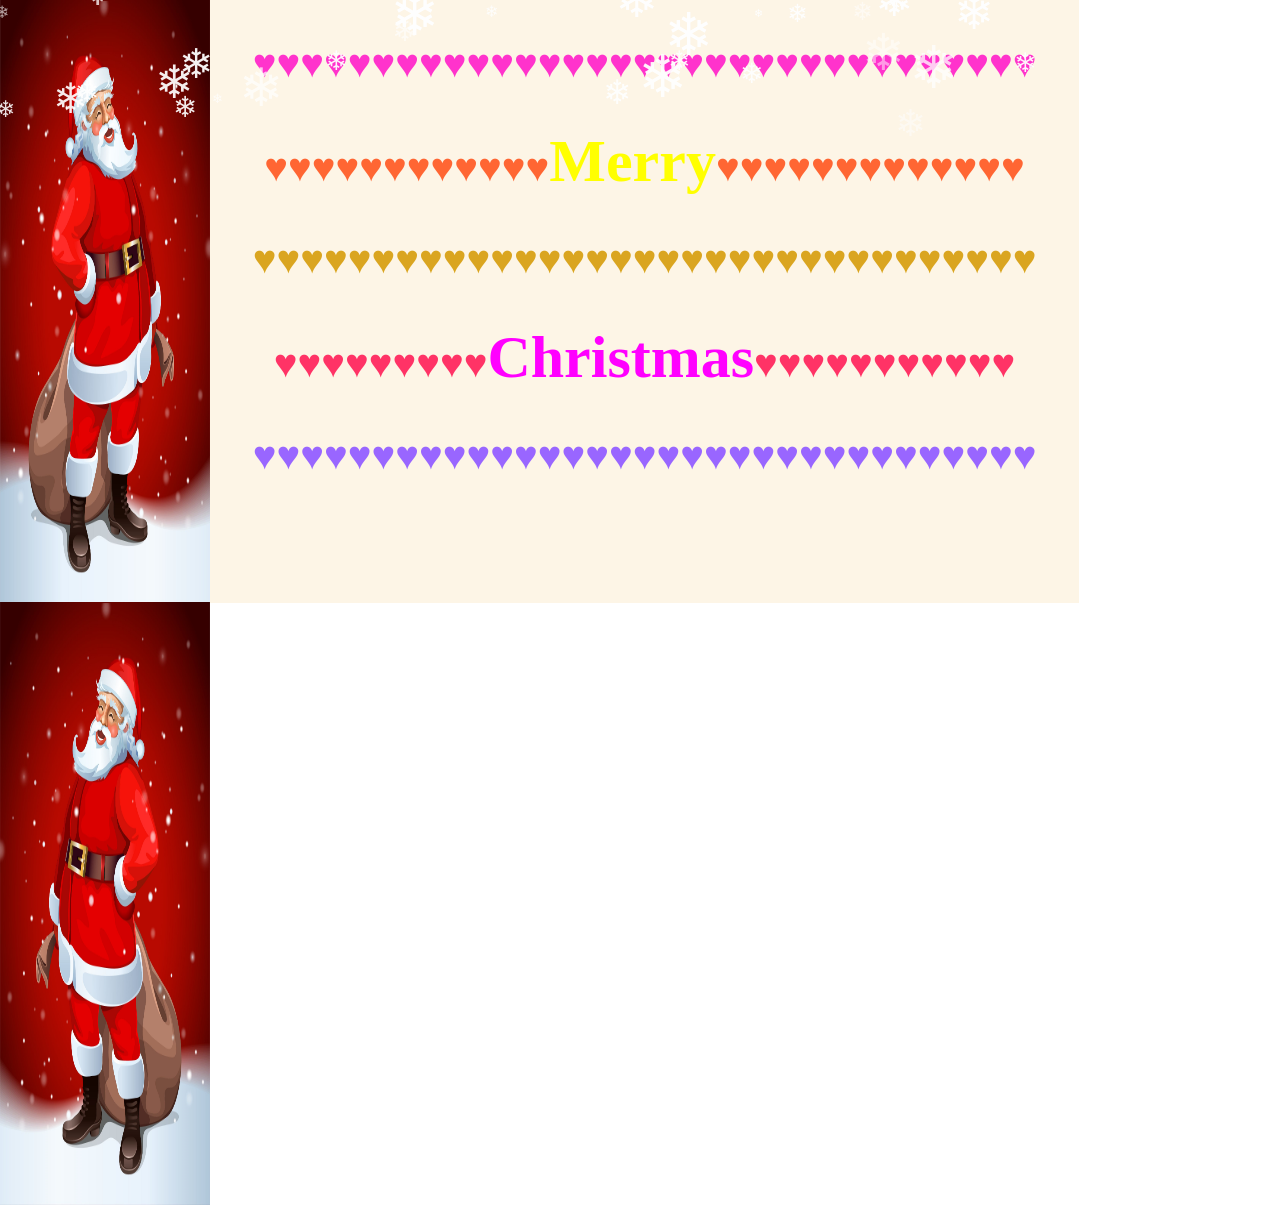
==== index.html @ 4d6cce8f "Add files via upload" ====
﻿<html>
<head>
	<meta name="viewport" content="width=device-width, initial-scale=1">
	<meta name="viewport" content="width=device-width, initial-scale=1, maximum-scale=1, user-scalable=no">
	<meta name="viewport" content="width=device-width,minimum-scale=1.0,maximum-scale=1.0" />
	<meta http-equiv="Content-type" name="viewport" content="initial-scale=1.0, maximum-scale=1.0, user-scalable=no, width=device-width">
	<meta http-equiv="Content-Type" content="text/html; charset=UTF-8">

	<script src="https://code.jquery.com/jquery-3.2.1.min.js"></script>
	<script src="js/jq.snow.js"></script>

	<link href="css/style.css" rel="stylesheet" type="text/css" />

<title>圣诞快乐！</title>

<!-- <script type="text/javascript">
	$(function(){
		$.fn.snow({ 
			minSize: 10, //雪花的最小尺寸
			maxSize: 50, //雪花的最大尺寸
			newOn: 50 //雪花出现的频率 这个数值越小雪花越多
			flakeColor:red;
		});
	});
</script>
 -->
<script type="text/javascript">
	$(function(){
		$.fn.snow({ 
			minSize: 10, //雪花的最小尺寸
			maxSize: 50, //雪花的最大尺寸
			newOn: 50 //雪花出现的频率 这个数值越小雪花越多
		});
	});
</script>

	<!-- <embed src="http://5sing.kugou.com/bz/2028715.html"  -->  
		<!-- width=1 height=1 loop="1" autostart="true"> -->    <!-- 上邪 -->
		
		
		<!-- <embed src="http://v.yinyuetai.com/video/566424"    
			width=1 height=1 loop="true" autostart="true">  -->    <!-- 故乡的原风景 -->

			<!-- <embed src="https://music.163.com/#/song?id=520566219"    
			width=1 height=1 loop="true" autostart="true">  -->   <!-- JINGLE BELLS (英语) -->

			<!-- <bgsound src="https://music.163.com/song?id=22509038&userid=1714193921" loop=-1 /> -->

			<audio autoplay="" loop=""><source src="music/Jingle Bells.mp3"></audio>

</head>
<body>
	<div id="div_left"><img src="img/1.jpg" /></div>
	<div id="div1">
	<p class="box" style="color:#ff33cc">♥♥♥♥♥♥♥♥♥♥♥♥♥♥♥♥♥♥♥♥♥♥♥♥♥♥♥♥♥♥♥♥♥</p>
	<p class="box" style="color:#ff6633">♥♥♥♥♥♥♥♥♥♥♥♥<b id=font1 class="box">Merry</b>♥♥♥♥♥♥♥♥♥♥♥♥♥</p>
	<p class="box" style="color:#DAA520">♥♥♥♥♥♥♥♥♥♥♥♥♥♥♥♥♥♥♥♥♥♥♥♥♥♥♥♥♥♥♥♥♥</p>
	<p class="box" style="color:#FF3366">♥♥♥♥♥♥♥♥♥<b id=font2 class="box">Christmas</b>♥♥♥♥♥♥♥♥♥♥♥</p>
	<p class="box" style="color:#9966ff">♥♥♥♥♥♥♥♥♥♥♥♥♥♥♥♥♥♥♥♥♥♥♥♥♥♥♥♥♥♥♥♥♥</p>
	</div>
	<div id="div_right"><img src="img/2.jpg" /></div>
</body>
</html>
---- css/style.css ----
﻿
	body{
		margin:0 auto;
		padding:0 auto;
		<!-- background:#FDF5E6 url(img/sd13.jpg) no-repeat center; -->
		color:#ccc;
	}
	p{
		text-align:center;
	}
	.box{ animation: change 1s  ease-in  infinite ; font-size: 40px; color:#f09; font-weight: bold}
        @keyframes change {
            0%{ text-shadow: 0 0 4px #f00}
            50%{ text-shadow: 0 0 40px #f00}
            100%{ text-shadow: 0 0 4px #f00}
        }
	#font1,#font2{
		font-size:60px;
		font-family:宋体;
	}	
	#font1{
		color:yellow;
	}
	#font2{
		color:fuchsia;
	}
	#div1{
		background:#FDF5E6 url(../img/sd8.jpg) no-repeat center; 
		width:869px;
		height:603px;
		float:left;
	}
	#div_left{
		width:210px;
		height:603px;
		float:left;
	}
	#div_right{
		width:210px;
		height:603px;
		float:left;
		margin-top:-1px;
	}
	img{
		width:210px;
		height:603px;
	}
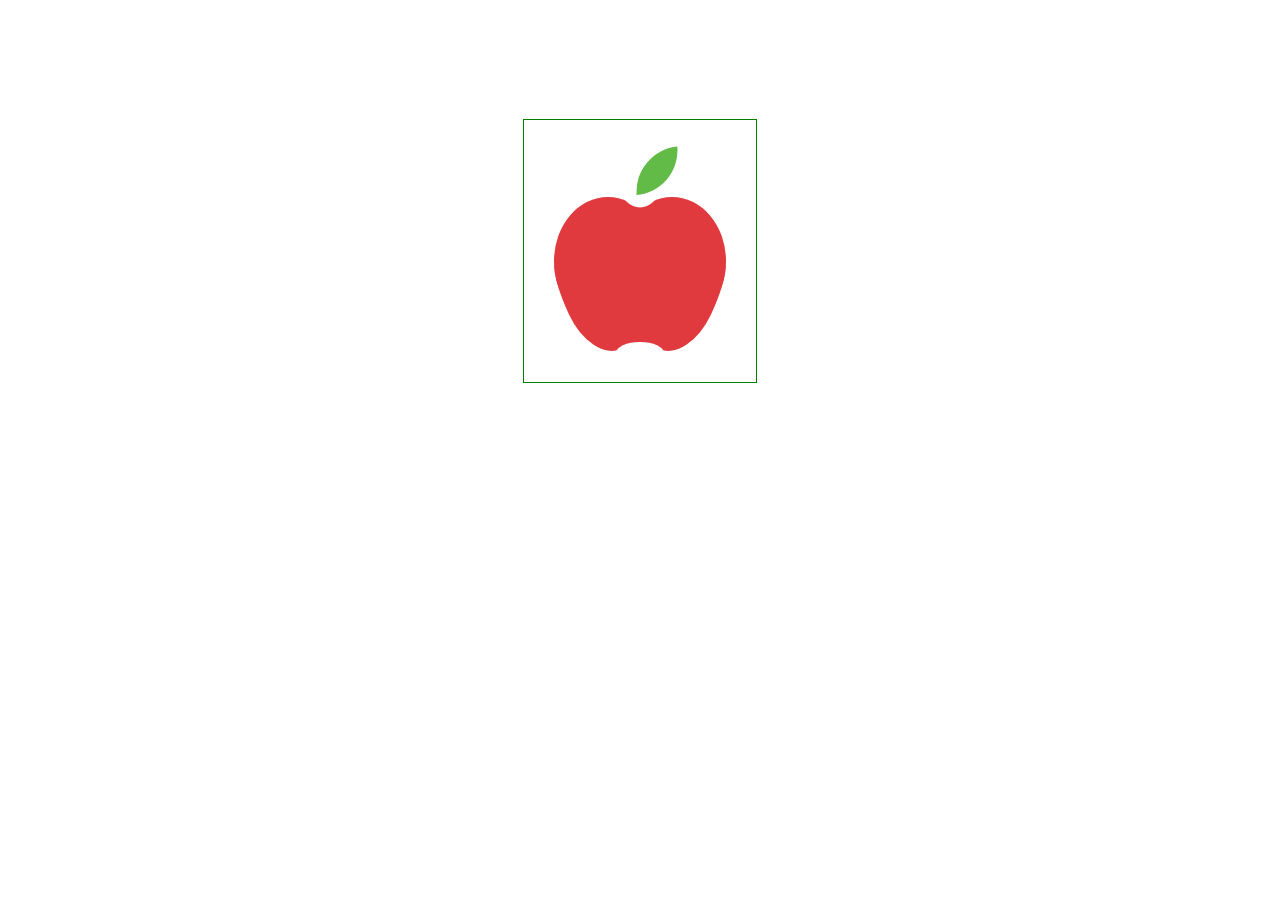
==== commit 4b14e61a: "Add files via upload" ====
--- a/index.html
+++ b/index.html
@@ -1,63 +1,147 @@
-﻿<html>
+<!DOCTYPE html>
+<html lang="en">
 <head>
-	<meta name="viewport" content="width=device-width, initial-scale=1">
-	<meta name="viewport" content="width=device-width, initial-scale=1, maximum-scale=1, user-scalable=no">
-	<meta name="viewport" content="width=device-width,minimum-scale=1.0,maximum-scale=1.0" />
-	<meta http-equiv="Content-type" name="viewport" content="initial-scale=1.0, maximum-scale=1.0, user-scalable=no, width=device-width">
-	<meta http-equiv="Content-Type" content="text/html; charset=UTF-8">
-
-	<script src="https://code.jquery.com/jquery-3.2.1.min.js"></script>
-	<script src="js/jq.snow.js"></script>
-
-	<link href="css/style.css" rel="stylesheet" type="text/css" />
-
-<title>圣诞快乐！</title>
-
-<!-- <script type="text/javascript">
-	$(function(){
-		$.fn.snow({ 
-			minSize: 10, //雪花的最小尺寸
-			maxSize: 50, //雪花的最大尺寸
-			newOn: 50 //雪花出现的频率 这个数值越小雪花越多
-			flakeColor:red;
-		});
-	});
-</script>
- -->
-<script type="text/javascript">
-	$(function(){
-		$.fn.snow({ 
-			minSize: 10, //雪花的最小尺寸
-			maxSize: 50, //雪花的最大尺寸
-			newOn: 50 //雪花出现的频率 这个数值越小雪花越多
-		});
-	});
-</script>
-
-	<!-- <embed src="http://5sing.kugou.com/bz/2028715.html"  -->  
-		<!-- width=1 height=1 loop="1" autostart="true"> -->    <!-- 上邪 -->
-		
-		
-		<!-- <embed src="http://v.yinyuetai.com/video/566424"    
-			width=1 height=1 loop="true" autostart="true">  -->    <!-- 故乡的原风景 -->
-
-			<!-- <embed src="https://music.163.com/#/song?id=520566219"    
-			width=1 height=1 loop="true" autostart="true">  -->   <!-- JINGLE BELLS (英语) -->
-
-			<!-- <bgsound src="https://music.163.com/song?id=22509038&userid=1714193921" loop=-1 /> -->
-
-			<audio autoplay="" loop=""><source src="music/Jingle Bells.mp3"></audio>
-
+    <meta charset="UTF-8">
+        <title></title>
+    <style>
+        .apple {
+            position: relative;
+            width: 172px;
+            height: 202px;
+            margin: 150px auto;
+            outline: 1px solid green;
+            outline-offset: 30px;
+        }
+ 
+        .handle {
+            position: absolute;
+            z-index: 100;
+            left: 122px;
+            top: -22px;
+            transform: rotate(40deg);
+            background-color: #62bb47;
+        }
+ 
+        .handle:before, .handle:after {
+            background-color: #62bb47;
+            border-radius: 50%;
+            content: "#";
+            display: block;
+            height: 90px;
+            position: absolute;
+            text-indent: -9999px;
+            width: 90px;
+        }
+ 
+        .handle:before {
+            clip: rect(0 13px 80px 0px);
+        }
+ 
+        .handle:after {
+            clip: rect(14px 100px 76px 76px);
+            left: -64px;
+        }
+ 
+        .apple .top, .apple .bottom {
+            position: absolute;
+            background-color: #e03a3e;
+        }
+ 
+        .top-wrap, .bottom-wrap {
+            position: absolute;
+            width: 100%;
+            overflow: hidden;
+        }
+ 
+        .top-wrap {
+            top: 47px;
+            height: 128px;
+        }
+ 
+        .top {
+            top: 0;
+            border-radius: 108px/128px;
+            width: 108px;
+            height: 100%;
+        }
+ 
+        .top.left {
+            left: 0;
+        }
+ 
+        .top.right {
+            right: 0;
+        }
+ 
+        .bottom-wrap {
+            top: 98px;
+            height: 104px;
+        }
+ 
+        .bottom {
+            border-radius: 22px 22px 64px 64px/106px 106px 106px 106px;
+            height: 106px;
+            top: 0;
+            width: 64px;
+        }
+ 
+        .bottom.left {
+            transform: rotate(-25deg);
+            left: 12px;
+        }
+ 
+        .bottom.right {
+            transform: rotate(25deg);
+            right: 12px;
+        }
+ 
+        .middle, .bottom-radius, .top-radius {
+            position: absolute;
+            background-color: #e03a3e;
+            left: 50%;
+            transform: translateX(-50%);
+        }
+ 
+        .middle {
+            height: 145px;
+            top: 55px;
+            width: 70px;
+        }
+ 
+        .bottom-radius {
+            position: absolute;
+            border-radius: 50%;
+            height: 22px;
+            top: 192px;
+            width: 48px;
+            background-color: #fff;
+        }
+ 
+        .top-radius {
+            top: -26px;
+            border-radius: 20px;
+            height: 80px;
+            transform: translateX(-50%) rotate(-45deg) scale(0.9);
+            width: 80px;
+            background-color: #fff;
+        }
+    </style>
 </head>
 <body>
-	<div id="div_left"><img src="img/1.jpg" /></div>
-	<div id="div1">
-	<p class="box" style="color:#ff33cc">♥♥♥♥♥♥♥♥♥♥♥♥♥♥♥♥♥♥♥♥♥♥♥♥♥♥♥♥♥♥♥♥♥</p>
-	<p class="box" style="color:#ff6633">♥♥♥♥♥♥♥♥♥♥♥♥<b id=font1 class="box">Merry</b>♥♥♥♥♥♥♥♥♥♥♥♥♥</p>
-	<p class="box" style="color:#DAA520">♥♥♥♥♥♥♥♥♥♥♥♥♥♥♥♥♥♥♥♥♥♥♥♥♥♥♥♥♥♥♥♥♥</p>
-	<p class="box" style="color:#FF3366">♥♥♥♥♥♥♥♥♥<b id=font2 class="box">Christmas</b>♥♥♥♥♥♥♥♥♥♥♥</p>
-	<p class="box" style="color:#9966ff">♥♥♥♥♥♥♥♥♥♥♥♥♥♥♥♥♥♥♥♥♥♥♥♥♥♥♥♥♥♥♥♥♥</p>
-	</div>
-	<div id="div_right"><img src="img/2.jpg" /></div>
+    <!-- http://www.ecsspert.com/css3-logos/apple.php -->
+<div class="apple">
+    <div class="handle"></div>       
+    <div class="top-wrap">          
+        <div class="top left"></div>            
+        <div class="top right"></div>
+    </div>     
+    <div class="bottom-wrap">
+        <div class="bottom left"></div>           
+        <div class="bottom right"></div>        
+    </div>   
+    <div class="middle"></div>
+    <div class="bottom-radius"></div>  
+    <div class="top-radius"></div>
+</div>
 </body>
 </html>
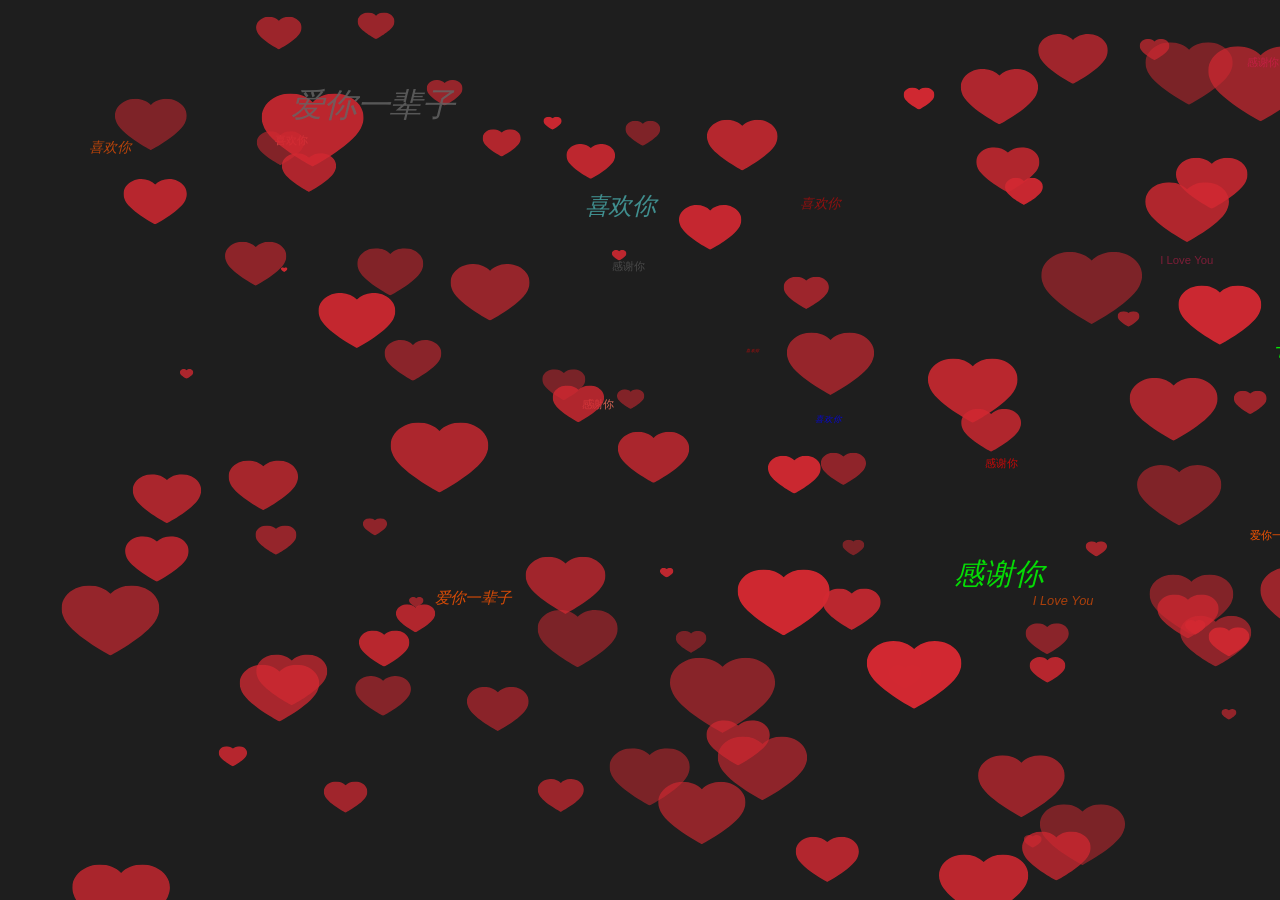
==== commit 5b69771e: "Add files via upload" ====
--- a/index.html
+++ b/index.html
@@ -1,147 +1,203 @@
-<!DOCTYPE html>
-<html lang="en">
+<html>
+
 <head>
-    <meta charset="UTF-8">
-        <title></title>
+    <meta charset="utf-8">
+    <title>爱心表白</title>
     <style>
-        .apple {
-            position: relative;
-            width: 172px;
-            height: 202px;
-            margin: 150px auto;
-            outline: 1px solid green;
-            outline-offset: 30px;
-        }
- 
-        .handle {
-            position: absolute;
-            z-index: 100;
-            left: 122px;
-            top: -22px;
-            transform: rotate(40deg);
-            background-color: #62bb47;
-        }
- 
-        .handle:before, .handle:after {
-            background-color: #62bb47;
-            border-radius: 50%;
-            content: "#";
-            display: block;
-            height: 90px;
-            position: absolute;
-            text-indent: -9999px;
-            width: 90px;
-        }
- 
-        .handle:before {
-            clip: rect(0 13px 80px 0px);
-        }
- 
-        .handle:after {
-            clip: rect(14px 100px 76px 76px);
-            left: -64px;
-        }
- 
-        .apple .top, .apple .bottom {
-            position: absolute;
-            background-color: #e03a3e;
-        }
- 
-        .top-wrap, .bottom-wrap {
-            position: absolute;
-            width: 100%;
-            overflow: hidden;
-        }
- 
-        .top-wrap {
-            top: 47px;
-            height: 128px;
-        }
- 
-        .top {
-            top: 0;
-            border-radius: 108px/128px;
-            width: 108px;
-            height: 100%;
-        }
- 
-        .top.left {
-            left: 0;
-        }
- 
-        .top.right {
-            right: 0;
-        }
- 
-        .bottom-wrap {
-            top: 98px;
-            height: 104px;
-        }
- 
-        .bottom {
-            border-radius: 22px 22px 64px 64px/106px 106px 106px 106px;
-            height: 106px;
-            top: 0;
-            width: 64px;
-        }
- 
-        .bottom.left {
-            transform: rotate(-25deg);
-            left: 12px;
-        }
- 
-        .bottom.right {
-            transform: rotate(25deg);
-            right: 12px;
-        }
- 
-        .middle, .bottom-radius, .top-radius {
-            position: absolute;
-            background-color: #e03a3e;
-            left: 50%;
-            transform: translateX(-50%);
-        }
- 
-        .middle {
-            height: 145px;
-            top: 55px;
-            width: 70px;
-        }
- 
-        .bottom-radius {
-            position: absolute;
-            border-radius: 50%;
-            height: 22px;
-            top: 192px;
-            width: 48px;
-            background-color: #fff;
-        }
- 
-        .top-radius {
-            top: -26px;
-            border-radius: 20px;
-            height: 80px;
-            transform: translateX(-50%) rotate(-45deg) scale(0.9);
-            width: 80px;
-            background-color: #fff;
+        * {
+            margin: 0;
+            padding: 0;
+        }
+
+        body {
+            background-color: #1E1E1E;
+        }
+        @media screen {
+            body {
+                width: calc(100vw - 50px - 17px) !important;
+                min-width: calc(100vw - 50px - 17px) !important;
+                box-sizing: border-box !important;
+                margin-left: 50px !important;
+            }
+        }
+    </style>
+    </style>
+    <link rel="stylesheet" href="css/heart.css">
+    <style>
+        [switch-adjust-width-normal="4"] {
+            width: calc(325px - 50px) !important;
         }
     </style>
 </head>
+
 <body>
-    <!-- http://www.ecsspert.com/css3-logos/apple.php -->
-<div class="apple">
-    <div class="handle"></div>       
-    <div class="top-wrap">          
-        <div class="top left"></div>            
-        <div class="top right"></div>
-    </div>     
-    <div class="bottom-wrap">
-        <div class="bottom left"></div>           
-        <div class="bottom right"></div>        
-    </div>   
-    <div class="middle"></div>
-    <div class="bottom-radius"></div>  
-    <div class="top-radius"></div>
-</div>
+    <canvas id="drawHeart" width="1920" height="956" style=""></canvas>
+
+    <script>
+        var hearts = [];
+        var canvas = document.getElementById('drawHeart');
+        var wW = window.innerWidth;
+        var wH = window.innerHeight;
+        // 创建画布
+        var ctx = canvas.getContext('2d');
+        // 创建图片对象
+        var heartImage = new Image();
+        heartImage.src = 'img/heart.svg';
+        var num = 100;
+
+        init();
+
+        window.addEventListener('resize', function () {
+            wW = window.innerWidth;
+            wH = window.innerHeight;
+        });
+        // 初始化画布大小
+        function init() {
+            canvas.width = wW;
+            canvas.height = wH;
+            for (var i = 0; i < num; i++) {
+                hearts.push(new Heart(i % 5));
+            }
+            requestAnimationFrame(render);
+        }
+
+        function getColor() {
+            var val = Math.random() * 10;
+            if (val > 0 && val <= 1) {
+                return '#00f';
+            } else if (val > 1 && val <= 2) {
+                return '#f00';
+            } else if (val > 2 && val <= 3) {
+                return '#0f0';
+            } else if (val > 3 && val <= 4) {
+                return '#368';
+            } else if (val > 4 && val <= 5) {
+                return '#666';
+            } else if (val > 5 && val <= 6) {
+                return '#333';
+            } else if (val > 6 && val <= 7) {
+                return '#f50';
+            } else if (val > 7 && val <= 8) {
+                return '#e96d5b';
+            } else if (val > 8 && val <= 9) {
+                return '#5be9e9';
+            } else {
+                return '#d41d50';
+            }
+        }
+
+        function getText() {
+            var val = Math.random() * 10;
+            if (val > 1 && val <= 3) {
+                return '爱你一辈子';
+            } else if (val > 3 && val <= 5) {
+                return '感谢你';
+            } else if (val > 5 && val <= 8) {
+                return '喜欢你';
+            } else {
+                return 'I Love You';
+            }
+        }
+
+        function Heart(type) {
+            this.type = type;
+            // 初始化生成范围
+            this.x = Math.random() * wW;
+            this.y = Math.random() * wH;
+
+            this.opacity = Math.random() * .5 + .5;
+
+            // 偏移量
+            this.vel = {
+                x: (Math.random() - .5) * 5,
+                y: (Math.random() - .5) * 5
+            }
+
+            this.initialW = wW * .5;
+            this.initialH = wH * .5;
+            // 缩放比例
+            this.targetScale = Math.random() * .15 + .02; // 最小0.02
+            this.scale = Math.random() * this.targetScale;
+
+            // 文字位置
+            this.fx = Math.random() * wW;
+            this.fy = Math.random() * wH;
+            this.fs = Math.random() * 10;
+            this.text = getText();
+
+            this.fvel = {
+                x: (Math.random() - .5) * 5,
+                y: (Math.random() - .5) * 5,
+                f: (Math.random() - .5) * 2
+            }
+        }
+
+        Heart.prototype.draw = function () {
+            ctx.save();
+            ctx.globalAlpha = this.opacity;
+            ctx.drawImage(heartImage, this.x, this.y, this.width, this.height);
+            ctx.scale(this.scale + 1, this.scale + 1);
+            if (!this.type) {
+                // 设置文字属性
+                ctx.fillStyle = getColor();
+                ctx.font = 'italic ' + this.fs + 'px sans-serif';
+                // 填充字符串
+                ctx.fillText(this.text, this.fx, this.fy);
+            }
+            ctx.restore();
+        }
+        Heart.prototype.update = function () {
+            this.x += this.vel.x;
+            this.y += this.vel.y;
+
+            if (this.x - this.width > wW || this.x + this.width < 0) {
+                // 重新初始化位置
+                this.scale = 0;
+                this.x = Math.random() * wW;
+                this.y = Math.random() * wH;
+            }
+            if (this.y - this.height > wH || this.y + this.height < 0) {
+                // 重新初始化位置
+                this.scale = 0;
+                this.x = Math.random() * wW;
+                this.y = Math.random() * wH;
+            }
+
+            // 放大
+            this.scale += (this.targetScale - this.scale) * .1;
+            this.height = this.scale * this.initialH;
+            this.width = this.height * 1.4;
+
+            // -----文字-----
+            this.fx += this.fvel.x;
+            this.fy += this.fvel.y;
+            this.fs += this.fvel.f;
+
+            if (this.fs > 50) {
+                this.fs = 2;
+            }
+
+            if (this.fx - this.fs > wW || this.fx + this.fs < 0) {
+                // 重新初始化位置
+                this.fx = Math.random() * wW;
+                this.fy = Math.random() * wH;
+            }
+            if (this.fy - this.fs > wH || this.fy + this.fs < 0) {
+                // 重新初始化位置
+                this.fx = Math.random() * wW;
+                this.fy = Math.random() * wH;
+            }
+        }
+
+        function render() {
+            ctx.clearRect(0, 0, wW, wH);
+            for (var i = 0; i < hearts.length; i++) {
+                hearts[i].draw();
+                hearts[i].update();
+            }
+            requestAnimationFrame(render);
+        }
+    </script>
 </body>
+
 </html>
--- a/css/heart.css
+++ b/css/heart.css
@@ -0,0 +1,862 @@
+
+/* Copyright 2020 Google Inc. All Rights Reserved. */
+.goog-te-banner-frame {
+  left: 0px;
+  top: 0px;
+  height: 39px;
+  width: 100%;
+  z-index: 10000001;
+  position: fixed;
+  border: none;
+  border-bottom: 1px solid #6b90da;
+  margin: 0;
+  -moz-box-shadow: 0 0 8px 1px #999999;
+  -webkit-box-shadow: 0 0 8px 1px #999999;
+  box-shadow: 0 0 8px 1px #999999;
+  _position: absolute
+}
+.goog-te-menu-frame {
+  z-index: 10000002;
+  position: fixed;
+  border: none;
+  -moz-box-shadow: 0 3px 8px 2px #999999;
+  -webkit-box-shadow: 0 3px 8px 2px #999999;
+  box-shadow: 0 3px 8px 2px #999999;
+  _position: absolute
+}
+.goog-te-ftab-frame {
+  z-index: 10000000;
+  border: none;
+  margin: 0
+}
+.goog-te-gadget {
+  font-family: arial;
+  font-size: 11px;
+  color: #666;
+  white-space: nowrap
+}
+.goog-te-gadget img {
+  vertical-align: middle;
+  border: none
+}
+.goog-te-gadget-simple {
+  background-color: #fff;
+  border-left: 1px solid #d5d5d5;
+  border-top: 1px solid #9b9b9b;
+  border-bottom: 1px solid #e8e8e8;
+  border-right: 1px solid #d5d5d5;
+  font-size: 10pt;
+  display: inline-block;
+  padding-top: 1px;
+  padding-bottom: 2px;
+  cursor: pointer;
+  zoom: 1;
+  *display: inline
+}
+.goog-te-gadget-icon {
+  margin-left: 2px;
+  margin-right: 2px;
+  width: 19px;
+  height: 19px;
+  border: none;
+  vertical-align: middle
+}
+.goog-te-combo {
+  margin-left: 4px;
+  margin-right: 4px;
+  vertical-align: baseline;
+  *vertical-align: middle
+}
+.goog-te-gadget .goog-te-combo {
+  margin: 4px 0
+}
+.goog-logo-link,
+.goog-logo-link:link,
+.goog-logo-link:visited,
+.goog-logo-link:hover,
+.goog-logo-link:active {
+  font-size: 12px;
+  font-weight: bold;
+  color: #444;
+  text-decoration: none
+}
+.goog-te-banner .goog-logo-link,
+.goog-close-link {
+  display: block;
+  margin: 0px 10px
+}
+.goog-te-banner .goog-logo-link {
+  padding-top: 2px;
+  padding-left: 4px
+}
+.goog-te-combo,
+.goog-te-banner *,
+.goog-te-ftab *,
+.goog-te-menu *,
+.goog-te-menu2 *,
+.goog-te-balloon * {
+  font-family: arial;
+  font-size: 10pt
+}
+.goog-te-banner {
+  margin: 0;
+  background-color: #e4effb;
+  overflow: hidden
+}
+.goog-te-banner img {
+  border: none
+}
+.goog-te-banner-content {
+  color: #000
+}
+.goog-te-banner-content img {
+  vertical-align: middle
+}
+.goog-te-banner-info {
+  color: #666;
+  vertical-align: top;
+  margin-top: 0px;
+  font-size: 7pt
+}
+.goog-te-banner-margin {
+  width: 8px
+}
+.goog-te-button {
+  border-color: #e7e7e7;
+  border-style: none solid solid none;
+  border-width: 0 1px 1px 0
+}
+.goog-te-button div {
+  border-color: #cccccc #999999 #999999 #cccccc;
+  border-right: 1px solid #999999;
+  border-style: solid;
+  border-width: 1px;
+  height: 20px
+}
+.goog-te-button button {
+  background: transparent;
+  border: none;
+  cursor: pointer;
+  height: 20px;
+  overflow: hidden;
+  margin: 0;
+  vertical-align: top;
+  white-space: nowrap
+}
+.goog-te-button button:active {
+  background: none repeat scroll 0 0 #cccccc
+}
+.goog-te-ftab {
+  margin: 0px;
+  background-color: #fff;
+  white-space: nowrap
+}
+.goog-te-ftab-link {
+  text-decoration: none;
+  font-weight: bold;
+  font-size: 10pt;
+  border: 1px outset #888;
+  padding: 6px 10px;
+  white-space: nowrap;
+  position: absolute;
+  left: 0px;
+  top: 0px
+}
+.goog-te-ftab-link img {
+  margin-left: 2px;
+  margin-right: 2px;
+  width: 19px;
+  height: 19px;
+  border: none;
+  vertical-align: middle
+}
+.goog-te-ftab-link span {
+  text-decoration: underline;
+  margin-left: 2px;
+  margin-right: 2px;
+  vertical-align: middle
+}
+.goog-float-top .goog-te-ftab-link {
+  padding: 2px 2px;
+  border-top-width: 0px
+}
+.goog-float-bottom .goog-te-ftab-link {
+  padding: 2px 2px;
+  border-bottom-width: 0px
+}
+.goog-te-menu-value {
+  text-decoration: none;
+  color: #0000cc;
+  white-space: nowrap;
+  margin-left: 4px;
+  margin-right: 4px
+}
+.goog-te-menu-value span {
+  text-decoration: underline
+}
+.goog-te-menu-value img {
+  margin-left: 2px;
+  margin-right: 2px
+}
+.goog-te-gadget-simple .goog-te-menu-value {
+  color: #000
+}
+.goog-te-gadget-simple .goog-te-menu-value span {
+  text-decoration: none
+}
+.goog-te-menu {
+  background-color: #ffffff;
+  text-decoration: none;
+  border: 2px solid #c3d9ff;
+  overflow-y: scroll;
+  overflow-x: hidden;
+  position: absolute;
+  left: 0;
+  top: 0
+}
+.goog-te-menu-item {
+  padding: 3px;
+  text-decoration: none
+}
+.goog-te-menu-item,
+.goog-te-menu-item:link {
+  color: #0000cc;
+  background: #ffffff
+}
+.goog-te-menu-item:visited {
+  color: #551a8b
+}
+.goog-te-menu-item:hover {
+  background: #c3d9ff
+}
+.goog-te-menu-item:active {
+  color: #0000cc
+}
+.goog-te-menu2 {
+  background-color: #ffffff;
+  text-decoration: none;
+  border: 1px solid #6b90da;
+  overflow: hidden;
+  padding: 4px
+}
+.goog-te-menu2-colpad {
+  width: 16px
+}
+.goog-te-menu2-separator {
+  margin: 6px 0;
+  height: 1px;
+  background-color: #aaa;
+  overflow: hidden
+}
+.goog-te-menu2-item div,
+.goog-te-menu2-item-selected div {
+  padding: 4px
+}
+.goog-te-menu2-item .indicator {
+  display: none
+}
+.goog-te-menu2-item-selected .indicator {
+  display: auto
+}
+.goog-te-menu2-item-selected .text {
+  padding-left: 4px;
+  padding-right: 4px
+}
+.goog-te-menu2-item,
+.goog-te-menu2-item-selected {
+  text-decoration: none
+}
+.goog-te-menu2-item div,
+.goog-te-menu2-item:link div,
+.goog-te-menu2-item:visited div,
+.goog-te-menu2-item:active div {
+  color: #0000cc;
+  background: #ffffff
+}
+.goog-te-menu2-item:hover div {
+  color: #ffffff;
+  background: #3366cc
+}
+.goog-te-menu2-item-selected div,
+.goog-te-menu2-item-selected:link div,
+.goog-te-menu2-item-selected:visited div,
+.goog-te-menu2-item-selected:hover div,
+.goog-te-menu2-item-selected:active div {
+  color: #000;
+  font-weight: bold
+}
+.goog-te-balloon {
+  background-color: #ffffff;
+  overflow: hidden;
+  padding: 8px;
+  border: none;
+  -moz-border-radius: 10px;
+  border-radius: 10px
+}
+.goog-te-balloon-frame {
+  background-color: #ffffff;
+  border: 1px solid #6b90da;
+  -moz-box-shadow: 0 3px 8px 2px #999999;
+  -webkit-box-shadow: 0 3px 8px 2px #999999;
+  box-shadow: 0 3px 8px 2px #999999;
+  -moz-border-radius: 8px;
+  border-radius: 8px
+}
+.goog-te-balloon img {
+  border: none
+}
+.goog-te-balloon-text {
+  margin-top: 6px
+}
+.goog-te-balloon-zippy {
+  margin-top: 6px;
+  white-space: nowrap
+}
+.goog-te-balloon-zippy * {
+  vertical-align: middle
+}
+.goog-te-balloon-zippy .minus {
+  background-image: url(//www.google.com/images/zippy_minus_sm.gif)
+}
+.goog-te-balloon-zippy .plus {
+  background-image: url(//www.google.com/images/zippy_plus_sm.gif)
+}
+.goog-te-balloon-zippy span {
+  color: #00c;
+  text-decoration: underline;
+  cursor: pointer;
+  margin: 0 4px
+}
+.goog-te-balloon-form {
+  margin: 6px 0 0 0
+}
+.goog-te-balloon-form form {
+  margin: 0
+}
+.goog-te-balloon-form form textarea {
+  margin-bottom: 4px;
+  width: 100%
+}
+.goog-te-balloon-footer {
+  margin: 6px 0 4px 0
+}
+.goog-te-spinner-pos {
+  z-index: 1000;
+  position: fixed;
+  transition-delay: 0.6s;
+  left: -1000px;
+  top: -1000px
+}
+.goog-te-spinner-animation {
+  background: #ccc;
+  display: flex;
+  align-items: center;
+  justify-content: center;
+  width: 104px;
+  height: 104px;
+  border-radius: 50px;
+  background: #fff url(//www.gstatic.com/images/branding/product/2x/translate_24dp.png) 50% 50% no-repeat;
+  transition: all 0.6s ease-in-out;
+  transform: scale(0.4);
+  opacity: 0
+}
+.goog-te-spinner-animation-show {
+  transform: scale(0.5);
+  opacity: 1
+}
+.goog-te-spinner {
+  margin: 2px 0 0 2px;
+  animation: goog-te-spinner-rotator 1.4s linear infinite
+}
+@keyframes goog-te-spinner-rotator {
+  0% {
+      transform: rotate(0deg)
+  }
+  100% {
+      transform: rotate(270deg)
+  }
+}
+.goog-te-spinner-path {
+  stroke-dasharray: 187;
+  stroke-dashoffset: 0;
+  stroke: #4285f4;
+  transform-origin: center;
+  animation: goog-te-spinner-dash 1.4s ease-in-out infinite
+}
+@keyframes goog-te-spinner-dash {
+  0% {
+      stroke-dashoffset: 187
+  }
+  50% {
+      stroke-dashoffset: 46.75;
+      transform: rotate(135deg)
+  }
+  100% {
+      stroke-dashoffset: 187;
+      transform: rotate(450deg)
+  }
+}
+#goog-gt-tt html,
+#goog-gt-tt body,
+#goog-gt-tt div,
+#goog-gt-tt span,
+#goog-gt-tt iframe,
+#goog-gt-tt h1,
+#goog-gt-tt h2,
+#goog-gt-tt h3,
+#goog-gt-tt h4,
+#goog-gt-tt h5,
+#goog-gt-tt h6,
+#goog-gt-tt p,
+#goog-gt-tt a,
+#goog-gt-tt img,
+#goog-gt-tt ol,
+#goog-gt-tt ul,
+#goog-gt-tt li,
+#goog-gt-tt table,
+#goog-gt-tt form,
+#goog-gt-tt tbody,
+#goog-gt-tt tr,
+#goog-gt-tt td {
+  margin: 0;
+  padding: 0;
+  border: 0;
+  font-size: 100%;
+  font: inherit;
+  vertical-align: baseline;
+  text-align: left;
+  line-height: normal
+}
+#goog-gt-tt ol,
+#goog-gt-tt ul {
+  list-style: none
+}
+#goog-gt-tt table {
+  border-collapse: collapse;
+  border-spacing: 0
+}
+#goog-gt-tt caption,
+#goog-gt-tt th,
+#goog-gt-tt td {
+  text-align: left;
+  font-weight: normal
+}
+#goog-gt-tt input::-moz-focus-inner {
+  border: 0
+}
+div#goog-gt-tt {
+  padding: 10px 14px
+}
+#goog-gt-tt {
+  color: #222;
+  background-color: #ffffff;
+  border: 1px solid #eee;
+  box-shadow: 0 4px 16px rgba(0, 0, 0, .2);
+  -moz-box-shadow: 0 4px 16px rgba(0, 0, 0, .2);
+  -webkit-box-shadow: 0 4px 16px rgba(0, 0, 0, .2);
+  display: none;
+  font-family: arial;
+  font-size: 10pt;
+  width: 420px;
+  padding: 12px;
+  position: absolute;
+  z-index: 10000
+}
+#goog-gt-tt .original-text,
+.gt-hl-layer {
+  clear: both;
+  font-size: 10pt;
+  position: relative;
+  text-align: justify;
+  width: 100%
+}
+#goog-gt-tt .title {
+  color: #999;
+  font-family: arial, sans-serif;
+  margin: 4px 0;
+  text-align: left
+}
+#goog-gt-tt .close-button {
+  display: none
+}
+#goog-gt-tt .logo {
+  float: left;
+  margin: 0px
+}
+#goog-gt-tt .activity-links {
+  display: inline-block
+}
+#goog-gt-tt .started-activity-container {
+  display: none;
+  width: 100%
+}
+#goog-gt-tt .activity-root {
+  margin-top: 20px
+}
+#goog-gt-tt .left {
+  float: left
+}
+#goog-gt-tt .right {
+  float: right
+}
+#goog-gt-tt .bottom {
+  min-height: 15px;
+  position: relative;
+  height: 1%
+}
+#goog-gt-tt .status-message {
+  background: -moz-linear-gradient(top, #29910d 0%, #20af0e 100%);
+  background: -webkit-linear-gradient(top, #29910d 0%, #20af0e 100%);
+  background: -o-linear-gradient(top, #29910d 0%, #20af0e 100%);
+  background: -ms-linear-gradient(top, #29910d 0%, #20af0e 100%);
+  background: linear-gradient(top, #29910d 0%, #20af0e 100%);
+  background: #29910d;
+  border-radius: 4px;
+  -moz-border-radius: 4px;
+  -webkit-border-radius: 4px;
+  box-shadow: inset 0px 2px 2px #1e6609;
+  -moz-box-shadow: inset 0px 2px 2px #1e6609;
+  -webkit-box-shadow: inset 0px 2px 2px #1e6609;
+  color: white;
+  font-size: 9pt;
+  font-weight: bolder;
+  margin-top: 12px;
+  padding: 6px;
+  text-shadow: 1px 1px 1px #1e6609
+}
+#goog-gt-tt .activity-link {
+  color: #1155cc;
+  cursor: pointer;
+  font-family: arial;
+  font-size: 11px;
+  margin-right: 15px;
+  text-decoration: none
+}
+#goog-gt-tt textarea {
+  font-family: arial;
+  resize: vertical;
+  width: 100%;
+  margin-bottom: 10px;
+  -webkit-border-radius: 1px;
+  -moz-border-radius: 1px;
+  border-radius: 1px;
+  border: 1px solid #d9d9d9;
+  border-top: 1px solid silver;
+  font-size: 13px;
+  height: auto;
+  overflow-y: auto;
+  padding: 1px
+}
+#goog-gt-tt textarea:focus {
+  -webkit-box-shadow: inset 0 1px 2px rgba(0, 0, 0, 0.3);
+  -moz-box-shadow: inset 0 1px 2px rgba(0, 0, 0, 0.3);
+  box-shadow: inset 0 1px 2px rgba(0, 0, 0, 0.3);
+  border: 1px solid #4d90fe;
+  outline: none
+}
+#goog-gt-tt .activity-cancel {
+  margin-right: 10px
+}
+#goog-gt-tt .translate-form {
+  min-height: 25px;
+  vertical-align: middle;
+  padding-top: 8px
+}
+#goog-gt-tt .translate-form .activity-form {
+  margin-bottom: 5px;
+  margin-bottom: 0px
+}
+#goog-gt-tt .translate-form .activity-form input {
+  display: inline-block;
+  min-width: 54px;
+  *min-width: 70px;
+  border: 1px solid #dcdcdc;
+  border: 1px solid rgba(0, 0, 0, 0.1);
+  text-align: center;
+  color: #444;
+  font-size: 11px;
+  font-weight: bold;
+  height: 27px;
+  outline: 0;
+  padding: 0 8px;
+  vertical-align: middle;
+  line-height: 27px;
+  margin: 0 16px 0 0;
+  box-shadow: 0 1px 2px rgba(0, 0, 0, .1);
+  -moz-box-shadow: 0 1px 2px rgba(0, 0, 0, .1);
+  -webkit-box-shadow: 0 1px 2px rgba(0, 0, 0, .1);
+  -webkit-border-radius: 2px;
+  -moz-border-radius: 2px;
+  border-radius: 2px;
+  -webkit-transition: all 0.218s;
+  -moz-transition: all 0.218s;
+  -o-transition: all 0.218s;
+  transition: all 0.218s;
+  background-color: #f5f5f5;
+  background-image: -webkit-gradient(linear, left top, left bottom, from(#f5f5f5), to(#f1f1f1));
+  background-image: -webkit-linear-gradient(top, #f5f5f5, #f1f1f1);
+  background-image: -moz-linear-gradient(top, #f5f5f5, #f1f1f1);
+  background-image: -ms-linear-gradient(top, #f5f5f5, #f1f1f1);
+  background-image: -o-linear-gradient(top, #f5f5f5, #f1f1f1);
+  background-image: linear-gradient(top, #f5f5f5, #f1f1f1);
+  -webkit-user-select: none;
+  -moz-user-select: none;
+  cursor: default
+}
+#goog-gt-tt .translate-form .activity-form input:hover {
+  border: 1px solid #c6c6c6;
+  color: #222;
+  -webkit-transition: all 0.0s;
+  -moz-transition: all 0.0s;
+  -o-transition: all 0.0s;
+  transition: all 0.0s;
+  background-color: #f8f8f8;
+  background-image: -webkit-gradient(linear, left top, left bottom, from(#f8f8f8), to(#f1f1f1));
+  background-image: -webkit-linear-gradient(top, #f8f8f8, #f1f1f1);
+  background-image: -moz-linear-gradient(top, #f8f8f8, #f1f1f1);
+  background-image: -ms-linear-gradient(top, #f8f8f8, #f1f1f1);
+  background-image: -o-linear-gradient(top, #f8f8f8, #f1f1f1);
+  background-image: linear-gradient(top, #f8f8f8, #f1f1f1)
+}
+#goog-gt-tt .translate-form .activity-form input:active {
+  border: 1px solid #c6c6c6;
+  color: #333;
+  background-color: #f6f6f6;
+  background-image: -webkit-gradient(linear, left top, left bottom, from(#f6f6f6), to(#f1f1f1));
+  background-image: -webkit-linear-gradient(top, #f6f6f6, #f1f1f1);
+  background-image: -moz-linear-gradient(top, #f6f6f6, #f1f1f1);
+  background-image: -ms-linear-gradient(top, #f6f6f6, #f1f1f1);
+  background-image: -o-linear-gradient(top, #f6f6f6, #f1f1f1);
+  background-image: linear-gradient(top, #f6f6f6, #f1f1f1)
+}
+#goog-gt-tt .translate-form .activity-form input:focus #goog-gt-tt .translate-form .activity-form input.focus #goog-gt-tt .translate-form .activity-form input:active,
+#goog-gt-tt .translate-form .activity-form input:focus:active,
+#goog-gt-tt .translate-form .activity-form input:.focus:active {
+  box-shadow: inset 0 0 0 1px rgba(255, 255, 255, 0.5);
+  -webkit-box-shadow: inset 0 0 0 1px rgba(255, 255, 255, 0.5);
+  -moz-box-shadow: inset 0 0 0 1px rgba(255, 255, 255, 0.5)
+}
+#goog-gt-tt .translate-form .activity-form input:focus,
+#goog-gt-tt .translate-form .activity-form input.focus {
+  outline: none;
+  border: 1px solid #4d90fe;
+  z-index: 4!important
+}
+#goog-gt-tt .translate-form .activity-form input.selected {
+  background-color: #eeeeee;
+  background-image: -webkit-gradient(linear, left top, left bottom, from(#eeeeee), to(#e0e0e0));
+  background-image: -webkit-linear-gradient(top, #eeeeee, #e0e0e0);
+  background-image: -moz-linear-gradient(top, #eeeeee, #e0e0e0);
+  background-image: -ms-linear-gradient(top, #eeeeee, #e0e0e0);
+  background-image: -o-linear-gradient(top, #eeeeee, #e0e0e0);
+  background-image: linear-gradient(top, #eeeeee, #e0e0e0);
+  -webkit-box-shadow: inset 0px 1px 2px rgba(0, 0, 0, 0.1);
+  -moz-box-shadow: inset 0px 1px 2px rgba(0, 0, 0, 0.1);
+  box-shadow: inset 0px 1px 2px rgba(0, 0, 0, 0.1);
+  border: 1px solid #ccc;
+  color: #333
+}
+#goog-gt-tt .translate-form .activity-form input.activity-submit {
+  color: white;
+  border-color: #3079ed;
+  background-color: #4d90fe;
+  background-image: -webkit-gradient(linear, left top, left bottom, from(#4d90fe), to(#4787ed));
+  background-image: -webkit-linear-gradient(top, #4d90fe, #4787ed);
+  background-image: -moz-linear-gradient(top, #4d90fe, #4787ed);
+  background-image: -ms-linear-gradient(top, #4d90fe, #4787ed);
+  background-image: -o-linear-gradient(top, #4d90fe, #4787ed);
+  background-image: linear-gradient(top, #4d90fe, #4787ed)
+}
+#goog-gt-tt .translate-form .activity-form input.activity-submit:hover #goog-gt-tt .translate-form .activity-form input.activity-submit:focus,
+#goog-gt-tt .translate-form .activity-form input.activity-submit.focus #goog-gt-tt .translate-form .activity-form input.activity-submit:active {
+  border-color: #3079ed;
+  background-color: #357ae8;
+  background-image: -webkit-gradient(linear, left top, left bottom, from(#4d90fe), to(#357ae8));
+  background-image: -webkit-linear-gradient(top, #4d90fe, #357ae8);
+  background-image: -moz-linear-gradient(top, #4d90fe, #357ae8);
+  background-image: -ms-linear-gradient(top, #4d90fe, #357ae8);
+  background-image: -o-linear-gradient(top, #4d90fe, #357ae8);
+  background-image: linear-gradient(top, #4d90fe, #357ae8)
+}
+#goog-gt-tt .translate-form .activity-form input.activity-submit:hover {
+  box-shadow: inset 0 0 0 1px #fff, 0px 1px 1px rgba(0, 0, 0, 0.1);
+  -webkit-box-shadow: inset 0 0 0 1px #fff, 0px 1px 1px rgba(0, 0, 0, 0.1);
+  -moz-box-shadow: inset 0 0 0 1px #fff, 0px 1px 1px rgba(0, 0, 0, 0.1)
+}
+#goog-gt-tt .translate-form .activity-form input:focus,
+#goog-gt-tt .translate-form .activity-form input.focus,
+#goog-gt-tt .translate-form .activity-form input:active,
+#goog-gt-tt .translate-form .activity-form input:hover,
+#goog-gt-tt .translate-form .activity-form input.activity-submit:focus,
+#goog-gt-tt .translate-form .activity-form input.activity-submit.focus,
+#goog-gt-tt .translate-form .activity-form input.activity-submit:active,
+#goog-gt-tt .translate-form .activity-form input.activity-submit:hover {
+  border-color: #3079ed
+}
+#goog-gt-tt .gray {
+  color: #999;
+  font-family: arial, sans-serif
+}
+#goog-gt-tt .alt-helper-text {
+  color: #999;
+  font-size: 11px;
+  font-family: arial, sans-serif;
+  margin: 15px 0px 5px 0px
+}
+#goog-gt-tt .alt-error-text {
+  color: #800;
+  display: none;
+  font-size: 9pt
+}
+.goog-text-highlight {
+  background-color: #c9d7f1;
+  -webkit-box-shadow: 2px 2px 4px #9999aa;
+  -moz-box-shadow: 2px 2px 4px #9999aa;
+  box-shadow: 2px 2px 4px #9999aa;
+  box-sizing: border-box;
+  -webkit-box-sizing: border-box;
+  -moz-box-sizing: border-box;
+  position: relative
+}
+#goog-gt-tt .alt-menu.goog-menu {
+  background: #ffffff;
+  border: 1px solid #dddddd;
+  -webkit-box-shadow: 0px 3px 3px #888;
+  -moz-box-shadow: 0px 2px 20px #888;
+  box-shadow: 0px 2px 4px #99a;
+  min-width: 0;
+  outline: none;
+  padding: 0;
+  position: absolute;
+  z-index: 2000
+}
+#goog-gt-tt .alt-menu .goog-menuitem {
+  cursor: pointer;
+  padding: 2px 5px 5px;
+  margin-right: 0px;
+  border-style: none
+}
+#goog-gt-tt .alt-menu div.goog-menuitem:hover {
+  background: #ddd
+}
+#goog-gt-tt .alt-menu .goog-menuitem h1 {
+  font-size: 100%;
+  font-weight: bold;
+  margin: 4px 0px
+}
+#goog-gt-tt .alt-menu .goog-menuitem strong {
+  color: #345aad
+}
+#goog-gt-tt .goog-submenu-arrow {
+  text-align: right;
+  position: absolute;
+  right: 0;
+  left: auto
+}
+#goog-gt-tt .goog-menuitem-rtl .goog-submenu-arrow {
+  text-align: left;
+  position: absolute;
+  left: 0;
+  right: auto
+}
+#goog-gt-tt .gt-hl-text,
+#goog-gt-tt .trans-target-highlight {
+  background-color: #f1ea00;
+  border-radius: 4px;
+  -webkit-border-radius: 4px;
+  -moz-border-radius: 4px;
+  -moz-box-shadow: rgba(0, 0, 0, .5) 3px 3px 4px;
+  -webkit-box-shadow: rgba(0, 0, 0, .5) 3px 3px 4px;
+  box-shadow: rgba(0, 0, 0, .5) 3px 3px 4px;
+  box-sizing: border-box;
+  -webkit-box-sizing: border-box;
+  -moz-box-sizing: border-box;
+  color: #f1ea00;
+  cursor: pointer;
+  margin: -2px -2px -2px -3px;
+  padding: 2px 2px 2px 3px;
+  position: relative
+}
+#goog-gt-tt .trans-target-highlight {
+  color: #222
+}
+#goog-gt-tt .gt-hl-layer {
+  color: white;
+  position: absolute!important
+}
+#goog-gt-tt .trans-target,
+#goog-gt-tt .trans-target .trans-target-highlight {
+  background-color: #c9d7f1;
+  border-radius: 4px 4px 0px 0px;
+  -webkit-border-radius: 4px 4px 0px 0px;
+  -moz-border-radius: 4px 4px 0px 0px;
+  -moz-box-shadow: rgba(0, 0, 0, .5) 3px 3px 4px;
+  -webkit-box-shadow: rgba(0, 0, 0, .5) 3px 3px 4px;
+  box-shadow: rgba(0, 0, 0, .5) 3px 3px 4px;
+  box-sizing: border-box;
+  -webkit-box-sizing: border-box;
+  -moz-box-sizing: border-box;
+  cursor: pointer;
+  margin: -2px -2px -2px -3px;
+  padding: 2px 2px 3px 3px;
+  position: relative
+}
+#goog-gt-tt span:focus {
+  outline: none
+}
+#goog-gt-tt .trans-edit {
+  background-color: transparent;
+  border: 1px solid #4d90fe;
+  border-radius: 0em;
+  -webkit-border-radius: 0em;
+  -moz-border-radius: 0em;
+  margin: -2px;
+  padding: 1px
+}
+#goog-gt-tt .gt-trans-highlight-l {
+  border-left: 2px solid red;
+  margin-left: -2px
+}
+#goog-gt-tt .gt-trans-highlight-r {
+  border-right: 2px solid red;
+  margin-right: -2px
+}
+#goog-gt-tt #alt-input {
+  padding: 2px
+}
+#goog-gt-tt #alt-input-text {
+  font-size: 11px;
+  padding: 2px 2px 3px;
+  margin: 0;
+  background-color: #fff;
+  color: #333;
+  border: 1px solid #d9d9d9;
+  border-top: 1px solid #c0c0c0;
+  display: inline-block;
+  vertical-align: top;
+  height: 21px;
+  box-sizing: border-box;
+  -webkit-box-sizing: border-box;
+  -moz-box-sizing: border-box;
+  -webkit-border-radius: 1px
+}
+#goog-gt-tt #alt-input-text:hover {
+  border: 1px solid #b9b9b9;
+  border-top: 1px solid #a0a0a0;
+  -webkit-box-shadow: inset 0px 1px 2px rgba(0, 0, 0, 0.1);
+  -moz-box-shadow: inset 0px 1px 2px rgba(0, 0, 0, 0.1);
+  box-shadow: inset 0px 1px 2px rgba(0, 0, 0, 0.1)
+}
+#goog-gt-tt #alt-input-text:focus {
+  -webkit-box-shadow: inset 0px 1px 2px rgba(0, 0, 0, 0.3);
+  -moz-box-shadow: inset 0px 1px 2px rgba(0, 0, 0, 0.3);
+  box-shadow: inset 0px 1px 2px rgba(0, 0, 0, 0.3);
+  outline: none;
+  border: 1px solid #4d90fe
+}
+#goog-gt-tt #alt-input-submit {
+  font-size: 11px;
+  padding: 2px 6px 3px;
+  margin: 0 0 0 2px;
+  height: 21px
+}
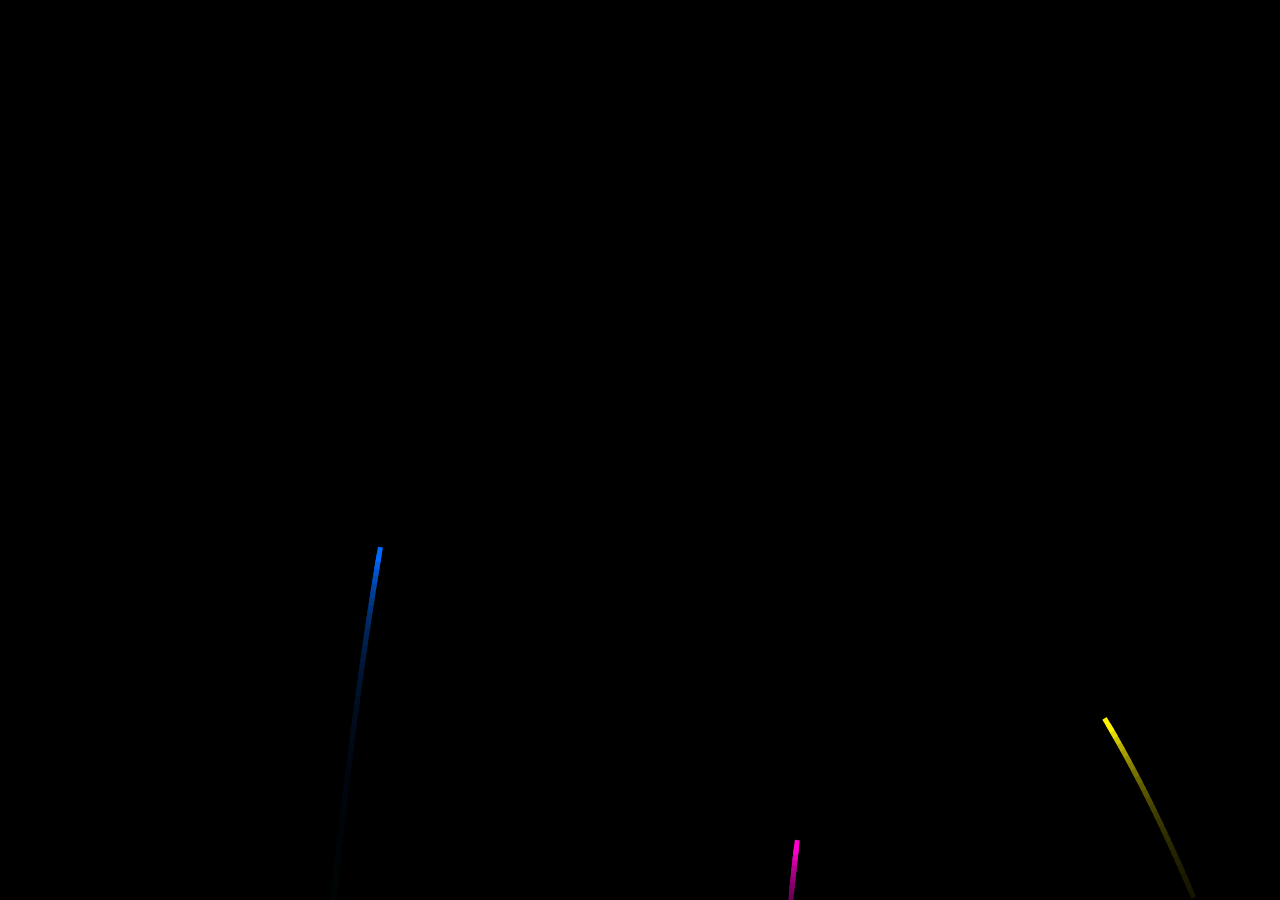
==== commit 277cbea8: "Add files via upload" ====
--- a/index.html
+++ b/index.html
@@ -1,203 +1,22 @@
-<html>
-
+<!DOCTYPE html>
+<html lang="en">
+  
 <head>
-    <meta charset="utf-8">
-    <title>爱心表白</title>
-    <style>
-        * {
-            margin: 0;
-            padding: 0;
-        }
-
-        body {
-            background-color: #1E1E1E;
-        }
-        @media screen {
-            body {
-                width: calc(100vw - 50px - 17px) !important;
-                min-width: calc(100vw - 50px - 17px) !important;
-                box-sizing: border-box !important;
-                margin-left: 50px !important;
-            }
-        }
-    </style>
-    </style>
-    <link rel="stylesheet" href="css/heart.css">
-    <style>
-        [switch-adjust-width-normal="4"] {
-            width: calc(325px - 50px) !important;
-        }
-    </style>
+  <meta charset="UTF-8">
+  <title>2024，新年快乐！</title>
+  <script src="index.js"></script>
+  <link rel="stylesheet" href="style.css">
+  
 </head>
 
 <body>
-    <canvas id="drawHeart" width="1920" height="956" style=""></canvas>
+ 
+  <canvas></canvas>
+  <canvas></canvas>
+  <canvas></canvas>
 
-    <script>
-        var hearts = [];
-        var canvas = document.getElementById('drawHeart');
-        var wW = window.innerWidth;
-        var wH = window.innerHeight;
-        // 创建画布
-        var ctx = canvas.getContext('2d');
-        // 创建图片对象
-        var heartImage = new Image();
-        heartImage.src = 'img/heart.svg';
-        var num = 100;
-
-        init();
-
-        window.addEventListener('resize', function () {
-            wW = window.innerWidth;
-            wH = window.innerHeight;
-        });
-        // 初始化画布大小
-        function init() {
-            canvas.width = wW;
-            canvas.height = wH;
-            for (var i = 0; i < num; i++) {
-                hearts.push(new Heart(i % 5));
-            }
-            requestAnimationFrame(render);
-        }
-
-        function getColor() {
-            var val = Math.random() * 10;
-            if (val > 0 && val <= 1) {
-                return '#00f';
-            } else if (val > 1 && val <= 2) {
-                return '#f00';
-            } else if (val > 2 && val <= 3) {
-                return '#0f0';
-            } else if (val > 3 && val <= 4) {
-                return '#368';
-            } else if (val > 4 && val <= 5) {
-                return '#666';
-            } else if (val > 5 && val <= 6) {
-                return '#333';
-            } else if (val > 6 && val <= 7) {
-                return '#f50';
-            } else if (val > 7 && val <= 8) {
-                return '#e96d5b';
-            } else if (val > 8 && val <= 9) {
-                return '#5be9e9';
-            } else {
-                return '#d41d50';
-            }
-        }
-
-        function getText() {
-            var val = Math.random() * 10;
-            if (val > 1 && val <= 3) {
-                return '爱你一辈子';
-            } else if (val > 3 && val <= 5) {
-                return '感谢你';
-            } else if (val > 5 && val <= 8) {
-                return '喜欢你';
-            } else {
-                return 'I Love You';
-            }
-        }
-
-        function Heart(type) {
-            this.type = type;
-            // 初始化生成范围
-            this.x = Math.random() * wW;
-            this.y = Math.random() * wH;
-
-            this.opacity = Math.random() * .5 + .5;
-
-            // 偏移量
-            this.vel = {
-                x: (Math.random() - .5) * 5,
-                y: (Math.random() - .5) * 5
-            }
-
-            this.initialW = wW * .5;
-            this.initialH = wH * .5;
-            // 缩放比例
-            this.targetScale = Math.random() * .15 + .02; // 最小0.02
-            this.scale = Math.random() * this.targetScale;
-
-            // 文字位置
-            this.fx = Math.random() * wW;
-            this.fy = Math.random() * wH;
-            this.fs = Math.random() * 10;
-            this.text = getText();
-
-            this.fvel = {
-                x: (Math.random() - .5) * 5,
-                y: (Math.random() - .5) * 5,
-                f: (Math.random() - .5) * 2
-            }
-        }
-
-        Heart.prototype.draw = function () {
-            ctx.save();
-            ctx.globalAlpha = this.opacity;
-            ctx.drawImage(heartImage, this.x, this.y, this.width, this.height);
-            ctx.scale(this.scale + 1, this.scale + 1);
-            if (!this.type) {
-                // 设置文字属性
-                ctx.fillStyle = getColor();
-                ctx.font = 'italic ' + this.fs + 'px sans-serif';
-                // 填充字符串
-                ctx.fillText(this.text, this.fx, this.fy);
-            }
-            ctx.restore();
-        }
-        Heart.prototype.update = function () {
-            this.x += this.vel.x;
-            this.y += this.vel.y;
-
-            if (this.x - this.width > wW || this.x + this.width < 0) {
-                // 重新初始化位置
-                this.scale = 0;
-                this.x = Math.random() * wW;
-                this.y = Math.random() * wH;
-            }
-            if (this.y - this.height > wH || this.y + this.height < 0) {
-                // 重新初始化位置
-                this.scale = 0;
-                this.x = Math.random() * wW;
-                this.y = Math.random() * wH;
-            }
-
-            // 放大
-            this.scale += (this.targetScale - this.scale) * .1;
-            this.height = this.scale * this.initialH;
-            this.width = this.height * 1.4;
-
-            // -----文字-----
-            this.fx += this.fvel.x;
-            this.fy += this.fvel.y;
-            this.fs += this.fvel.f;
-
-            if (this.fs > 50) {
-                this.fs = 2;
-            }
-
-            if (this.fx - this.fs > wW || this.fx + this.fs < 0) {
-                // 重新初始化位置
-                this.fx = Math.random() * wW;
-                this.fy = Math.random() * wH;
-            }
-            if (this.fy - this.fs > wH || this.fy + this.fs < 0) {
-                // 重新初始化位置
-                this.fx = Math.random() * wW;
-                this.fy = Math.random() * wH;
-            }
-        }
-
-        function render() {
-            ctx.clearRect(0, 0, wW, wH);
-            for (var i = 0; i < hearts.length; i++) {
-                hearts[i].draw();
-                hearts[i].update();
-            }
-            requestAnimationFrame(render);
-        }
-    </script>
+  <script src="js.js"></script> 
+ 
 </body>
-
+ 
 </html>
--- a/style.css
+++ b/style.css
@@ -0,0 +1,9 @@
+body {
+    margin: 0;
+    overflow: hidden;
+    background: black;
+  }
+ 
+  canvas {
+    position: absolute;
+  }
